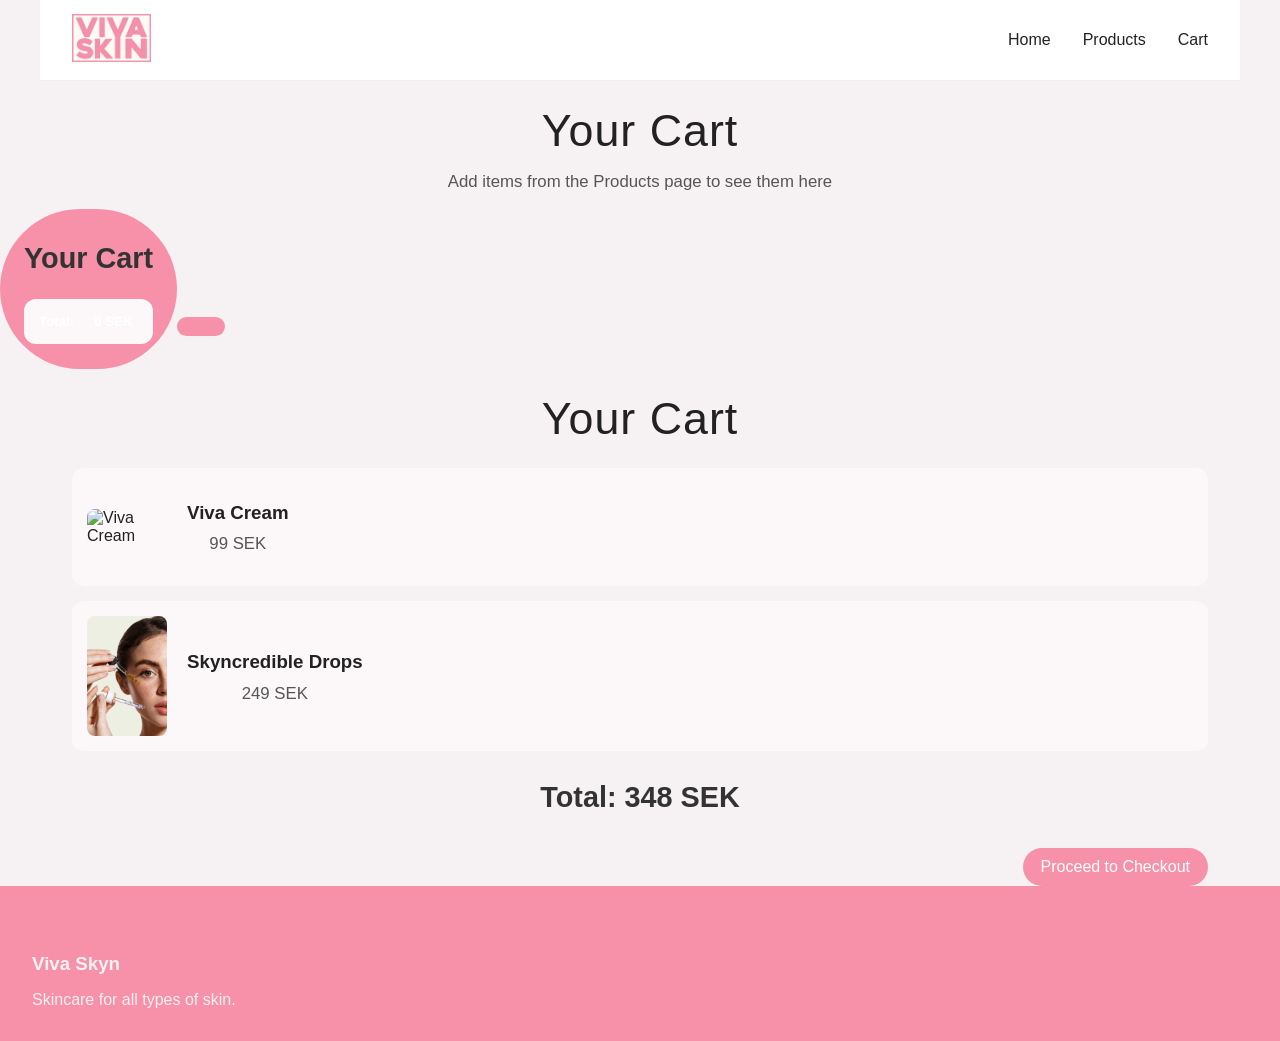
==== cart.html @ 20e659cf "uppdatering på de olika produktsidor" ====
<!doctype html>
<html lang="en">
  <head>
    <meta charset="UTF-8" />
    <meta name="viewport" content="width=device-width, initial-scale=1.0" />
    <title>Your Cart - Viva Skyn</title>
    <link rel="stylesheet" href="css/main.css" />
  </head>

  <body>
    <header class="container">
      <nav class="nav">
        <a href="index.html" class="logo">
          <img src="img/vivaskinnlogobakgrund.jpg" alt="Logo" />
        </a>

        <ul class="nav-links">
          <li><a href="index.html">Home</a></li>
          <li><a href="products.html">Products</a></li>
          <li><a href="cart.html">Cart</a></li>
        </ul>
      </nav>
    </header>

    <main class="conainer">
      <h1>Your Cart</h1>
      <p>Add items from the Products page to see them here</p>
    </main>

    <div id="cartSidebar" class="cart-sidebar">
      <button id="cartSidebar" class="cart-sidebar">
        <h2>Your Cart</h2>
        <div class="cart-items"></div>

        <div class="cart-item">
          <strong>Total: </strong> <span id="totalAmount">0 SEK</span>
        </div>
        <button id="checkoutBtn"></button>
      </button>
    </div>

    <main class="container cart-page">
      <h1>Your Cart</h1>

      <div class="cart-item">
        <img src="img/croppad1krämviva.png" alt="Viva Cream" />
        <div>
          <h3>Viva Cream</h3>
          <p>99 SEK</p>
        </div>
      </div>

      <div class="cart-item">
        <img src="img/serumcroppad.png" alt="Skyncredible Drops" />
        <div>
          <h3>Skyncredible Drops</h3>
          <p>249 SEK</p>
        </div>
      </div>

      <div class="cart-total">
        <h2>Total: 348 SEK</h2>
        <a href="checkout.html" class="checkout-btn">Proceed to Checkout</a>
      </div>
    </main>

    <footer class="footer">
      <div class="footer-section">
        <h3>Viva Skyn</h3>
        <p>Skincare for all types of skin.</p>
      </div>
    </footer>
  </body>
</html>
---- css/main.css ----
:root {
  --bg-main: #f6f1f3;
  --bg-soft: #fcf7f8;
  --accent: #f691a9;
  --text-main: #222222;
  --text-muted: #555;
  --accent-hover: #80a6d5;
}

* {
  box-sizing: border-box;
}

body {
  margin: 0;
  font-family: "Montserrat", sans-serif;
  background-color: var(--bg-main);
  color: var(--text-main);
}

h1,
h2 {
  text-align: center;
  margin: 1.5rem 0;
  font-weight: 700;
}

h1 {
  font-size: 2.8rem;
  font-weight: 500;
  letter-spacing: 1px;
  color: var(--text-main);
  margin-top: 1.5rem;
}

h2 {
  font-size: 1.8rem;
  color: #333;
}

main p {
  text-align: center;
  color: var(--text-muted);
  font-size: 1.05rem;
  margin-top: -0.5rem;
}

/*Layouten*/
.container {
  max-width: 1200px;
  margin: 0 auto;
  padding: 0 2rem;
}

header {
  position: sticky;
  top: 0;
  background: #fff;
  border-bottom: 1px solid #eee;
  z-index: 10;
}

.header nav {
  display: flex;
  padding: 15px;
}

.nav {
  display: flex;
  align-items: center;
  justify-content: space-between;
  height: 80px;
}

.logo img {
  height: 48px;
}

.nav-links {
  display: flex;
  gap: 2rem;
  list-style: none;
  margin-left: 0;
  padding: 0;
}

.nav-links li a {
  text-decoration: none;
  color: var(--text-main);
  font-weight: 500;
}

.nav-links li a:hover {
  color: var(--accent-hover);
}

/*HERO*/
.hero {
  text-align: center;
  padding: 4rem 0 6rem;
}

.hero img {
  max-width: 520px;
  width: 100%;
  margin-bottom: 3rem;
}

/*KANSKE TA BORTTTTTTTTTTTTTTT????????????*/
.hero h1 {
  font-size: 2.2rem;
  font-weight: 400;
  color: var(--text-main);
  letter-spacing: 0.3px;
  margin-bottom: 1rem;
}

.hero p {
  color: var(--text-muted);
  font-size: 1rem;
}

/*Products*/
.products {
  padding-bottom: 6rem;
}

.products h2 {
  text-align: center;
  font-size: 2rem;
  font-weight: 500;
  margin-bottom: 4rem;
}

/*Product card*/
.product-card {
  display: flex;
  flex-direction: column;
  justify-content: space-between;
  text-align: center;
  border-radius: 12px;
  background-color: var(--bg-soft);
  padding: 0;
  height: 100%;
  box-shadow: none;
}

.product-card img {
  max-width: 200px;
  width: 100%;
  height: auto;
  border-radius: 12px;
  margin: 0 auto 0.75rem auto;
}

.product-card h3 {
  font-size: 1rem;
  margin: 0.5rem 0 0.2rem 0;
  color: var(--accent);
}

.product-card p {
  font-size: 1rem;
  color: #333;
  margin: 0;
}

.product-card:hover {
  transform: translateY(-5px);
  box-shadow: 0 20px 50px rgba(0, 0, 0, 0.12);
}

.price {
  color: var(--accent);
  font-weight: 600;
}

/*Buttons*/
button {
  background-color: var(--accent);
  border: none;
  padding: 0.6rem 1.5rem;
  color: #fff;
  font-weight: 600;
  border-radius: 999px;
  cursor: pointer;
  transition: background 0.3s ease;
}

button:hover {
  background-color: var(--accent-hover);
}

/*Slide funktion*/
.image-row-slider {
  position: relative;
  overflow: hidden;
  max-width: none; /* kan ändras */
  margin: 2rem auto;
}

.image-row {
  display: grid;
  grid-template-columns: repeat(auto-fit, minmax(280px, 1fr));
  gap: 1.5rem;
}

.image-row img {
  width: 100%;
  height: auto;
  gap: 1.5rem;
}

.image-row .product-card {
  flex: 0 0 400px; /* varje kort tar 300px */
  margin-right: 15px;
}

.image-row-slider button.prev,
.image-row-slider button.next {
  position: absolute;
  top: 50%;
  transform: translateY(-50%);
  background-color: var(--accent);
  color: #fff;
  border: none;
  border-radius: 50%;
  width: 40px;
  height: 40px;
  cursor: pointer;
  z-index: 10;
}

.image-row-slider button.prev {
  left: 10px;
}

.image-row-slider button.next {
  right: 10px;
}

.main-img {
  width: 1200px;
  max-width: 100%;
  height: auto;
  display: block;
  margin: 2rem auto;
  border-radius: 10px;
}

.image-row,
.aloe-images,
.extra-images {
  display: grid;
  grid-template-columns: repeat(3, 1fr);
  gap: 1.5rem;
  margin: 2rem 0;
  justify-content: center;
  align-items: stretch;
}

.image-row img,
.aloe-images img,
.extra-images img {
  width: 100%;
  max-width: 1200px;
  height: auto;
  border-radius: 10px;
  margin: 0 auto;
  transition: transform 0.2s ease;
}

.image-row img:hover,
.aloe-images img:hover,
.extra-images img:hover {
  transform: translateY(-5px);
}

.about-banner {
  width: 100%; /* fyller hela bredden */
  height: auto; /* behåller proportionerna */
  object-fit: cover; /* beskär snyggt om bredden ändras */
  border-radius: 12px; /* valfritt, rundade hörn */
  margin-bottom: 30px; /* luft mellan bilden och rubrik */
}

.our-products {
  width: 100%; /* fyller hela bredden */
  max-width: 1200px;
  height: auto; /* behåller proportionerna */
  display: block;
  margin: 0 auto 30 px;
  border-radius: 12px; /* valfritt, rundade hörn */
}

/*Product page style*/
.product-page {
  display: flex;
  flex-direction: column;
  gap: 2rem;
}

.product-details {
  display: flex;
  flex-wrap: wrap;
  gap: 2rem;
  justify-content: center;
  align-items: flex-start;
}

.product-images {
  flex: 2;
  display: flex;
  flex-direction: column;
  gap: 1rem;
  width: 100%;
  max-width: none;
}

.product-images .main-product-img {
  width: 100%;
  height: auto;
  border-radius: 12px;
}

.product-images .texture-img {
  width: 100%;
  border-radius: 12px;
  opacity: 0.85;
}

.product-info h1 {
  font-size: 2rem;
  color: var(--text-main);
}

.product-info .price {
  font-size: 1.5rem;
  font-weight: 700;
  color: var(--accent);
}

.product-info .description {
  font-size: 1rem;
  color: var(--text-muted);
  line-height: 1.5;
}

.more-products {
  margin-top: 4rem;
}

.more-products h2 {
  text-align: center;
  font-size: 1.8rem;
  margin-bottom: 2rem;
}

.more-products .extra-images {
  display: grid;
  grid-template-columns: repeat(auto-fit, minmax(200px, 1fr));
  gap: 1.5rem;
  justify-items: center;
}

@media (min-width: 768px) {
  .product-page {
    flex-direction: row;
    gap: 3rem;
  }

  .product-details {
    flex-direction: row;
    gap: 3rem;
  }

  .product-images {
    flex: 1;
  }

  .product-info {
    flex: 1;
  }
}

@media (max-width: 480px) {
  .product-images {
    max-width: 100%;
  }

  .product-info {
    max-width: 100%;
  }
}

@media (max-width: 480px) {
  .image-row {
    grid-template-columns: 3fr;
    gap: 1re;
  }
}

@media (max-width: 768px) {
  .product-grid {
    grid-template-columns: 3fr;
  }
}

.thumbnails {
  display: flex;
  gap: 10px;
  margin-top: 10px;
}

.thumbnails img {
  width: 70px;
  height: 70px;
  object-fit: cover;
  border-radius: 8px;
  cursor: pointer;
  transition: transform 0.2s ease;
}

.thumbnails img:hover {
  transform: scale(1.05);
}

/* RELATED PRODUCTS - STORE STYLE */

.related-products {
  margin-top: 80px;
  padding: 60px 0;
  text-align: center;
}

.related-products h2 {
  font-size: 1.8rem;
  margin-bottom: 40px;
  font-weight: 500;
}

.related-grid {
  display: grid;
  grid-template-columns: repeat(auto-fit, minmax(220px, 1fr));
  gap: 40px;
}

.related-card {
  background: var(--bg-soft);
  padding: 20px;
  border-radius: 16px;
  transition:
    transform 0.3s ease,
    box-shadow 0.3s ease;
}

.related-card img {
  width: 100%;
  max-width: 180px;
  margin: 0 auto 15px;
  display: block;
  border-radius: 12px;
}

.related-card h3 {
  font-size: 1rem;
  margin-bottom: 5px;
  font-weight: 500;
}

.related-card .price {
  color: var(--accent);
  font-weight: 600;
  margin-bottom: 15px;
}

/* Hover effect */
.related-card:hover {
  transform: translateY(-8px);
  box-shadow: 0 20px 40px rgba(0, 0, 0, 0.08);
}

/* Button */
.small-btn {
  background: transparent;
  border: 1px solid var(--accent);
  color: var(--accent);
  padding: 8px 16px;
  border-radius: 30px;
  cursor: pointer;
  font-weight: 500;
  transition: all 0.3s ease;
}

.small-btn:hover {
  background: var(--accent);
  color: white;
}

body,
html {
  margin: 0;
  padding: 0;
}

.did-you {
  width: 100%; /* fyller hela bredden */
  height: auto; /* behåller proportionerna */
  display: block;
  object-fit: cover; /* beskär snyggt om bredden ändras */
  border-radius: 0px; /* valfritt, rundade hörn */
  padding: 0;
  margin: 0; /* luft mellan bilden och rubrik */
}

/*FOOTER*/
.footer {
  background: var(--accent);
  padding: 3rem 2rem 1rem;
  margin-top: 0rem;
}

.footer-container {
  max-width: 1200px;
  margin: auto;
  display: grid;
  grid-template-columns: repeat(auto-fit, minmax(220px, 1fr));
  gap: 2rem;
}

.footer-section h3,
.footer-section h4 {
  margin-bottom: 0.8rem;
  color: var(--bg-main);
}

.footer-section p,
.footer-section a {
  color: var(--bg-main);
  font-family: 0.95rem;
}

.footer-section a:hover {
  color: var(--text-muted);
}

.footer-section ul {
  list-style: none;
  padding: 0;
  margin: 0;
}

.footer-bottem {
  text-align: center;
  margin-top: 2rem;
  font-size: 0.85rem;
  color: var(--bg-main);
}

<!doctype
  html
  > <html
  lang="en"
  > <head
  > <meta
  charset="UTF-8"
  > <meta
  name="viewport"
  content="width=device-width, initial-scale=1.0"
  > <title
  > Checkout
  -
  Viva
  Skyn</title
  > <link
  rel="stylesheet"
  href="css/main.css"
  > </head
  > <body
  > <header
  class="container"
  > <nav
  class="nav"
  > <a
  href="index.html"
  class="logo"
  > <img
  src="img/vivaskinnlogobakgrund.jpg"
  alt="Logo"
  > </a
  > <ul
  class="nav-links"
  > <li
  > <a
  href="index.html"
  > Home</a
  > </li
  > <li
  > <a
  href="products.html"
  > Products</a
  > </li
  > <li
  > <a
  href="cart.html"
  > Cart</a
  > </li
  > </ul
  > </nav
  > </header
  > <main
  class="container checkout-page"
  > <h1
  > Checkout</h1
  > <div
  class="checkout-layout"
  > <!--
  Customer
  Form
  --
  > <section
  class="checkout-form"
  > <h2
  > Shipping
  Information</h2
  > <form
  > <input
  type="text"
  placeholder="Full Name"
  required
  > <input
  type="email"
  placeholder="Email Address"
  required
  > <input
  type="text"
  placeholder="Address"
  required
  > <input
  type="text"
  placeholder="City"
  required
  > <input
  type="text"
  placeholder="Postal Code"
  required
  > <h2
  > Payment</h2
  > <input
  type="text"
  placeholder="Card Number"
  required
  > <input
  type="text"
  placeholder="MM/YY"
  required
  > <input
  type="text"
  placeholder="CVC"
  required
  > <button
  type="submit"
  > Complete
  Purchase</button
  > </form
  > </section
  > <!--
  Order
  Summary
  --
  > <section
  class="checkout-summary"
  > <h2
  > Your
  Order</h2
  > <div
  class="summary-item"
  > <span
  > Viva
  Cream</span
  > <span
  > 99
  SEK</span
  > </div
  > <div
  class="summary-item"
  > <span
  > Skyncredible
  Drops</span
  > <span
  > 249
  SEK</span
  > </div
  > <hr
  > <div
  class="summary-total"
  > <strong
  > Total</strong
  > <strong
  > 348
  SEK</strong
  > </div
  > </section
  > </div
  > </main
  > <footer
  class="footer"
  > <div
  class="footer-section"
  > <h3
  > Viva
  Skyn</h3
  > <p
  > Skincare
  for
  all
  types
  of
  skin.</p
  > </div
  > </footer
  > </body
  > </html
  > .cart-page
  h1,
.checkout-page h1 {
  text-align: center;
  margin: 2rem 0;
}

.cart-item {
  display: flex;
  align-items: center;
  gap: 20px;
  background: var(--bg-soft);
  padding: 15px;
  border-radius: 12px;
  margin-bottom: 15px;
}

.cart-item img {
  width: 80px;
  border-radius: 8px;
}

.cart-total {
  text-align: right;
  margin-top: 30px;
}

.checkout-btn {
  display: inline-block;
  margin-top: 10px;
  background: var(--accent);
  color: white;
  padding: 10px 18px;
  border-radius: 25px;
  text-decoration: none;
}

.checkout-form {
  max-width: 500px;
  margin: auto;
  display: flex;
  flex-direction: column;
  gap: 12px;
}

.checkout-form input {
  padding: 12px;
  border-radius: 8px;
  border: 1px solid #ddd;
}

.checkout-form button {
  margin-top: 15px;
}

.product-filters {
  display: flex;
  flex-wrap: wrap;
  gap: 1rem;
  justify-content: center;
  margin-bottom: 3rem;
  margin-top: 1rem;
}

.product-filters button {
  background-color: var(--accent);
  color: var(--bg-soft);
  border: none;
  padding: 0.6rem 1.2rem;
  border-radius: 30px;
  font-weight: 500;
  cursor: pointer;
  transition: background 0.3s ease;
}

.product-filters button:hover {
  background-color: var(--accent);
}
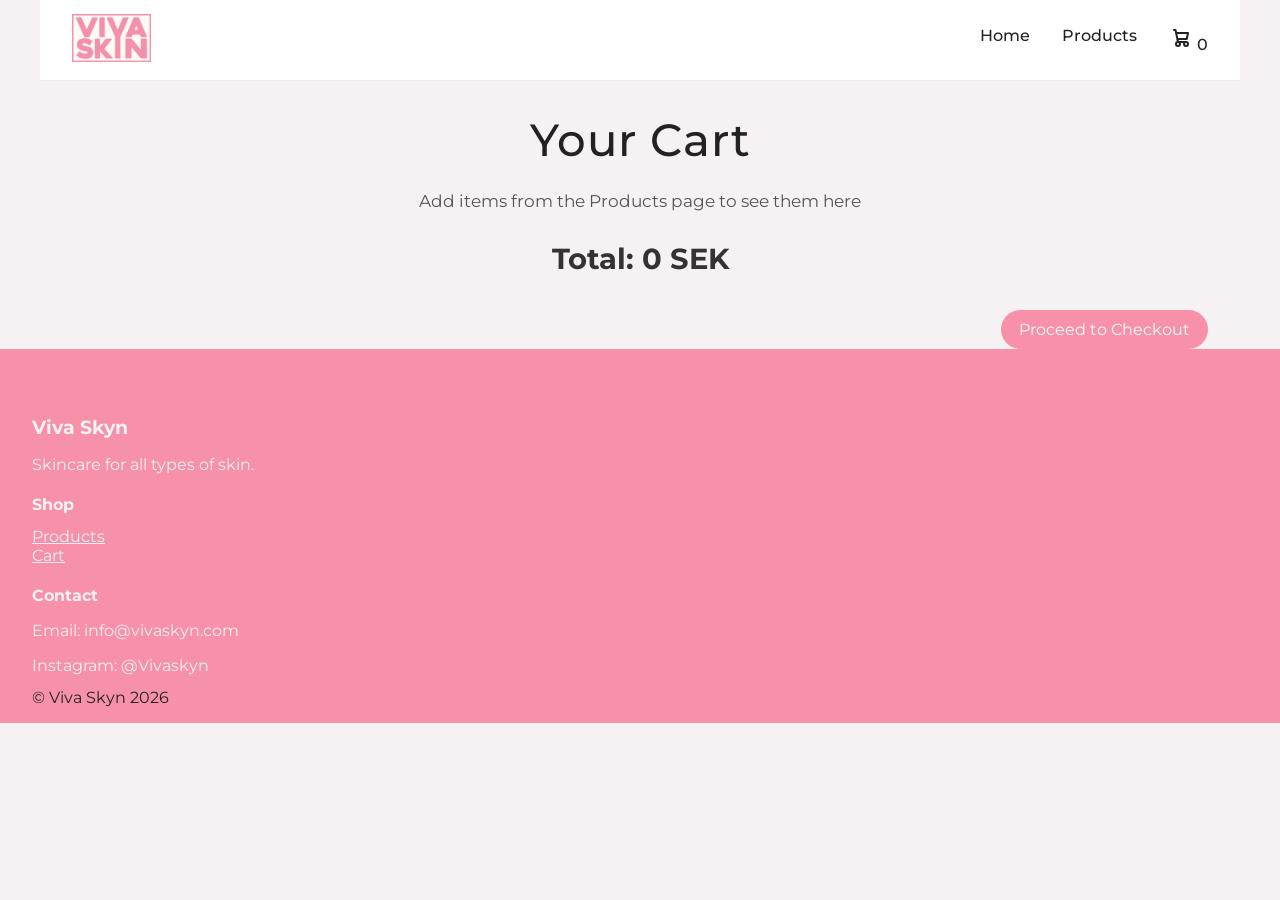
==== commit 6705c848: "uppdaterad java, fungerar fortfarande inte" ====
--- a/cart.html
+++ b/cart.html
@@ -5,6 +5,10 @@
     <meta name="viewport" content="width=device-width, initial-scale=1.0" />
     <title>Your Cart - Viva Skyn</title>
     <link rel="stylesheet" href="css/main.css" />
+    <link
+      href="https://fonts.googleapis.com/css2?family=Montserrat:wght@300;400;500;600;700&display=swap"
+      rel="stylesheet"
+    />
   </head>
 
   <body>
@@ -17,51 +21,43 @@
         <ul class="nav-links">
           <li><a href="index.html">Home</a></li>
           <li><a href="products.html">Products</a></li>
-          <li><a href="cart.html">Cart</a></li>
+          <li class="cart-icon">
+            <a href="cart.html">
+              <svg
+                class="w-[24px] h-[24px] text-gray-800 dark:text-white"
+                aria-hidden="true"
+                xmlns="http://www.w3.org/2000/svg"
+                width="24"
+                height="24"
+                fill="none"
+                viewBox="0 0 24 24"
+              >
+                <path
+                  stroke="currentColor"
+                  stroke-linecap="round"
+                  stroke-linejoin="round"
+                  stroke-width="2"
+                  d="M5 4h1.5L9 16m0 0h8m-8 0a2 2 0 1 0 0 4 2 2 0 0 0 0-4Zm8 0a2 2 0 1 0 0 4 2 2 0 0 0 0-4Zm-8.5-3h9.25L19 7H7.312"
+                />
+              </svg>
+              <span id="cart-count">0</span>
+            </a>
+          </li>
         </ul>
       </nav>
     </header>
 
-    <main class="conainer">
+    <main class="container cart-page">
       <h1>Your Cart</h1>
       <p>Add items from the Products page to see them here</p>
-    </main>
+      <div id="cartItems"></div>
 
-    <div id="cartSidebar" class="cart-sidebar">
-      <button id="cartSidebar" class="cart-sidebar">
-        <h2>Your Cart</h2>
-        <div class="cart-items"></div>
-
-        <div class="cart-item">
-          <strong>Total: </strong> <span id="totalAmount">0 SEK</span>
-        </div>
-        <button id="checkoutBtn"></button>
-      </button>
-    </div>
-
-    <main class="container cart-page">
-      <h1>Your Cart</h1>
-
-      <div class="cart-item">
-        <img src="img/croppad1krämviva.png" alt="Viva Cream" />
-        <div>
-          <h3>Viva Cream</h3>
-          <p>99 SEK</p>
-        </div>
+      <div class="cart-total">
+        <h2>Total: <span id="cartTotal">0</span> SEK</h2>
+        <a href="checkout.html" class="checkout-btn">Proceed to Checkout</a>
       </div>
 
-      <div class="cart-item">
-        <img src="img/serumcroppad.png" alt="Skyncredible Drops" />
-        <div>
-          <h3>Skyncredible Drops</h3>
-          <p>249 SEK</p>
-        </div>
-      </div>
-
-      <div class="cart-total">
-        <h2>Total: 348 SEK</h2>
-        <a href="checkout.html" class="checkout-btn">Proceed to Checkout</a>
-      </div>
+      <div id="cartItems"></div>
     </main>
 
     <footer class="footer">
@@ -69,6 +65,22 @@
         <h3>Viva Skyn</h3>
         <p>Skincare for all types of skin.</p>
       </div>
+      <div class="footer-section">
+        <h4>Shop</h4>
+        <ul>
+          <li><a href="products.html">Products</a></li>
+          <li><a href="cart.html">Cart</a></li>
+        </ul>
+      </div>
+      <div class="footer-section">
+        <h4>Contact</h4>
+        <p>Email: info@vivaskyn.com</p>
+        <p>Instagram: @Vivaskyn</p>
+      </div>
+      <div class="footer-bottom">© Viva Skyn 2026</div>
     </footer>
+    <script src="js/script.js"></script>
   </body>
 </html>
+
+<script src="js/script.js"></script>
--- a/css/main.css
+++ b/css/main.css
@@ -1,3 +1,4 @@
+/*The over style*/
 :root {
   --bg-main: #f6f1f3;
   --bg-soft: #fcf7f8;
@@ -11,6 +12,12 @@
   box-sizing: border-box;
 }
 
+html,
+body {
+  margin: 0;
+  padding: 0,
+}
+
 body {
   margin: 0;
   font-family: "Montserrat", sans-serif;
@@ -18,6 +25,8 @@
   color: var(--text-main);
 }
 
+
+/*Typography*/
 h1,
 h2 {
   text-align: center;
@@ -50,6 +59,7 @@
   max-width: 1200px;
   margin: 0 auto;
   padding: 0 2rem;
+  transition: transform .5s;
 }
 
 header {
@@ -60,6 +70,7 @@
   z-index: 10;
 }
 
+/*Navigationen*/
 .header nav {
   display: flex;
   padding: 15px;
@@ -106,12 +117,11 @@
   margin-bottom: 3rem;
 }
 
-/*KANSKE TA BORTTTTTTTTTTTTTTT????????????*/
 .hero h1 {
   font-size: 2.2rem;
   font-weight: 400;
+  letter-spacing: 0.3px;
   color: var(--text-main);
-  letter-spacing: 0.3px;
   margin-bottom: 1rem;
 }
 
@@ -191,12 +201,181 @@
   background-color: var(--accent-hover);
 }
 
-/*Slide funktion*/
+.small-btn {
+  background: transparent;
+  border: 1px solid var(--accent);
+  color: var(--accent);
+  padding: 8px 16px;
+  border-radius: 30px;
+  font-weight: 500;
+  cursor: pointer;
+  transition: all 0.3s ease;
+}
+
+.small-btn:hover {
+  background: var(--accent);
+  color: white;
+}
+
+/*Image grids och sliders*/
+.image-row,
+.aloe-images,
+.extra-images {
+  display: grid;
+  grid-template-columns: repeat(3, 1fr);
+  gap: 1.5rem;
+  margin: 2rem 0;
+}
+
+.image-row img,
+.aloe-images img,
+.extra-images img {
+  width: 100%;
+  border-radius: 10px;
+  transform: transform 0.2s ease;
+}
+
+.image-row img:hover,
+.aloe-images img:hover,
+.extra-images img:hover {
+  transform: translateY(-5px)
+}
+
 .image-row-slider {
   position: relative;
   overflow: hidden;
-  max-width: none; /* kan ändras */
   margin: 2rem auto;
+}
+
+/*Product page*/
+.product-page {
+  display: flex;
+  flex-direction: column;
+  gap: 2rem;
+}
+
+.product-details {
+  display: flex;
+  flex-wrap: wrap;
+  gap: 2rem;
+  justify-ccontent: center;
+}
+
+.product-images {
+  flex: 1;
+  display: flex;
+  flex-direction: column;
+  gap: 1rem;
+}
+
+.product-images img {
+  width: 100%;
+  border-radius: 12px;
+}
+
+.product-info h1 {
+  font-size: 2rem;
+}
+
+.product-info .price {
+  font-size: 1.5rem;
+}
+
+.product-info .description {
+  line-height: 1.5;
+  color: var(--text-muted);
+}
+
+/*Related products*/
+.related-products {
+  margin-top: 80px;
+  padding: 60px 0;
+  text-align: center;
+}
+
+.related-grid {
+  display: grid;
+  grid-template-columns: repeat(auto-fit, minmax(220px, 1fr));
+  gap: 40px;
+}
+
+.related-card {
+  background: var(--bg-soft);
+  padding: 20px;
+  border-radius: 16px;
+  transition: transform 0.3s ease, box-shahow 0.3s ease;
+}
+
+.related-card:hover {
+  transform: translateY(-8px);
+}
+
+/*Footer*/
+.footer {
+  background: var(--accent);
+  padding: 3rem 2rem 1rem;
+  margin-top: 0rem;
+}
+
+.footer-container {
+  max-width: 1200px;
+  margin: auto;
+  display: grid;
+  grid-template-columns: repeat(auto-fit, minmax(220px, 1fr));
+  gap: 2rem;
+}
+
+.footer-section h3,
+.footer-section h4,
+.footer-section p,
+.footer-section a {
+  margin-bottom: 0.8rem;
+  color: var(--bg-main);
+}
+
+.footer-section p,
+.footer-section a {
+  font-family: 0.95rem;
+}
+
+.footer-section a:hover {
+  color: var(--text-muted);
+}
+
+.footer-section ul {
+  list-style: none;
+  padding: 0;
+  margin: 0;
+}
+
+.footer-bottem {
+  text-align: center;
+  margin-top: 2rem;
+  font-size: 0.85rem;
+  color: var(--bg-main);
+}
+
+
+/*Responsive*/
+
+@media (min-widhth: 768px) {
+  .product-page {
+    flex-direction: row;
+    gap: 3rem;
+  }
+}
+
+@media (max-width: 768px) {
+  .product-grid {
+    grid-template-columns: 1fr;
+  }
+}
+
+@media (max-width: 480px) {
+  .image-row {
+    grid-template-columns: 1fr;
+    gap: 1rem;
+  }
 }
 
 .image-row {
@@ -514,215 +693,9 @@
 }
 
 /*FOOTER*/
-.footer {
-  background: var(--accent);
-  padding: 3rem 2rem 1rem;
-  margin-top: 0rem;
-}
-
-.footer-container {
-  max-width: 1200px;
-  margin: auto;
-  display: grid;
-  grid-template-columns: repeat(auto-fit, minmax(220px, 1fr));
-  gap: 2rem;
-}
-
-.footer-section h3,
-.footer-section h4 {
-  margin-bottom: 0.8rem;
-  color: var(--bg-main);
-}
-
-.footer-section p,
-.footer-section a {
-  color: var(--bg-main);
-  font-family: 0.95rem;
-}
-
-.footer-section a:hover {
-  color: var(--text-muted);
-}
-
-.footer-section ul {
-  list-style: none;
-  padding: 0;
-  margin: 0;
-}
-
-.footer-bottem {
-  text-align: center;
-  margin-top: 2rem;
-  font-size: 0.85rem;
-  color: var(--bg-main);
-}
-
-<!doctype
-  html
-  > <html
-  lang="en"
-  > <head
-  > <meta
-  charset="UTF-8"
-  > <meta
-  name="viewport"
-  content="width=device-width, initial-scale=1.0"
-  > <title
-  > Checkout
-  -
-  Viva
-  Skyn</title
-  > <link
-  rel="stylesheet"
-  href="css/main.css"
-  > </head
-  > <body
-  > <header
-  class="container"
-  > <nav
-  class="nav"
-  > <a
-  href="index.html"
-  class="logo"
-  > <img
-  src="img/vivaskinnlogobakgrund.jpg"
-  alt="Logo"
-  > </a
-  > <ul
-  class="nav-links"
-  > <li
-  > <a
-  href="index.html"
-  > Home</a
-  > </li
-  > <li
-  > <a
-  href="products.html"
-  > Products</a
-  > </li
-  > <li
-  > <a
-  href="cart.html"
-  > Cart</a
-  > </li
-  > </ul
-  > </nav
-  > </header
-  > <main
-  class="container checkout-page"
-  > <h1
-  > Checkout</h1
-  > <div
-  class="checkout-layout"
-  > <!--
-  Customer
-  Form
-  --
-  > <section
-  class="checkout-form"
-  > <h2
-  > Shipping
-  Information</h2
-  > <form
-  > <input
-  type="text"
-  placeholder="Full Name"
-  required
-  > <input
-  type="email"
-  placeholder="Email Address"
-  required
-  > <input
-  type="text"
-  placeholder="Address"
-  required
-  > <input
-  type="text"
-  placeholder="City"
-  required
-  > <input
-  type="text"
-  placeholder="Postal Code"
-  required
-  > <h2
-  > Payment</h2
-  > <input
-  type="text"
-  placeholder="Card Number"
-  required
-  > <input
-  type="text"
-  placeholder="MM/YY"
-  required
-  > <input
-  type="text"
-  placeholder="CVC"
-  required
-  > <button
-  type="submit"
-  > Complete
-  Purchase</button
-  > </form
-  > </section
-  > <!--
-  Order
-  Summary
-  --
-  > <section
-  class="checkout-summary"
-  > <h2
-  > Your
-  Order</h2
-  > <div
-  class="summary-item"
-  > <span
-  > Viva
-  Cream</span
-  > <span
-  > 99
-  SEK</span
-  > </div
-  > <div
-  class="summary-item"
-  > <span
-  > Skyncredible
-  Drops</span
-  > <span
-  > 249
-  SEK</span
-  > </div
-  > <hr
-  > <div
-  class="summary-total"
-  > <strong
-  > Total</strong
-  > <strong
-  > 348
-  SEK</strong
-  > </div
-  > </section
-  > </div
-  > </main
-  > <footer
-  class="footer"
-  > <div
-  class="footer-section"
-  > <h3
-  > Viva
-  Skyn</h3
-  > <p
-  > Skincare
-  for
-  all
-  types
-  of
-  skin.</p
-  > </div
-  > </footer
-  > </body
-  > </html
-  > .cart-page
-  h1,
+
+
+h1,
 .checkout-page h1 {
   text-align: center;
   margin: 2rem 0;
@@ -799,3 +772,77 @@
 .product-filters button:hover {
   background-color: var(--accent);
 }
+*/
+
+
+.cartTab {
+  width: 400px;
+  background-color: var(--accent);
+  color: var(--bg-main);
+  position: fixed;
+  inset: 0 -400px 0 auto;
+  display: grid;
+  grid-template-rows: 70px 1fr 70px;
+  transition: .5s;
+}
+
+body.showCart .cartTab {
+  inset: 0 0 0 auto;
+}
+
+body.showCart .cartTab .container{
+  transform: translateX(-250px);
+}
+
+.cartTab h1{
+  padding: 20px;
+  margin: 0;
+  font-weight: 300;
+}
+
+.cartTab .btn{
+  display: grid;
+  grid-template-columns: repeat(2, 1fr);
+}
+
+.cartTab .btn button{
+  background-color: #ddd;
+  border: none;
+  font-weight: 600;
+  cursor: pointer;
+}
+
+.cartTab .btn .close {
+  background-color: #eee;
+}
+
+.cartTab .listCart .item img{
+  width: 100%;
+}
+
+.cartTab .listCart .item{
+  display: grid;
+  grid-template-columns: 70px 150px 50px 1fr;
+  gap: 10 px;
+  text-align: center;
+  align-items: center;
+}
+
+.listCart .quantity span{
+  display: inline-block;
+  width: 25px;
+  height: 25px;
+  background-color: #eee;
+  color: #333;
+  border-radius: 50%;
+  cursor: pointer;
+}
+
+.listCart .quantity span;:nth-child(2){
+  background-color: transparent;
+  color: #eee;
+}
+
+.listCart .item:nth-child(even){
+  background-color: var(--bg-soft);
+}
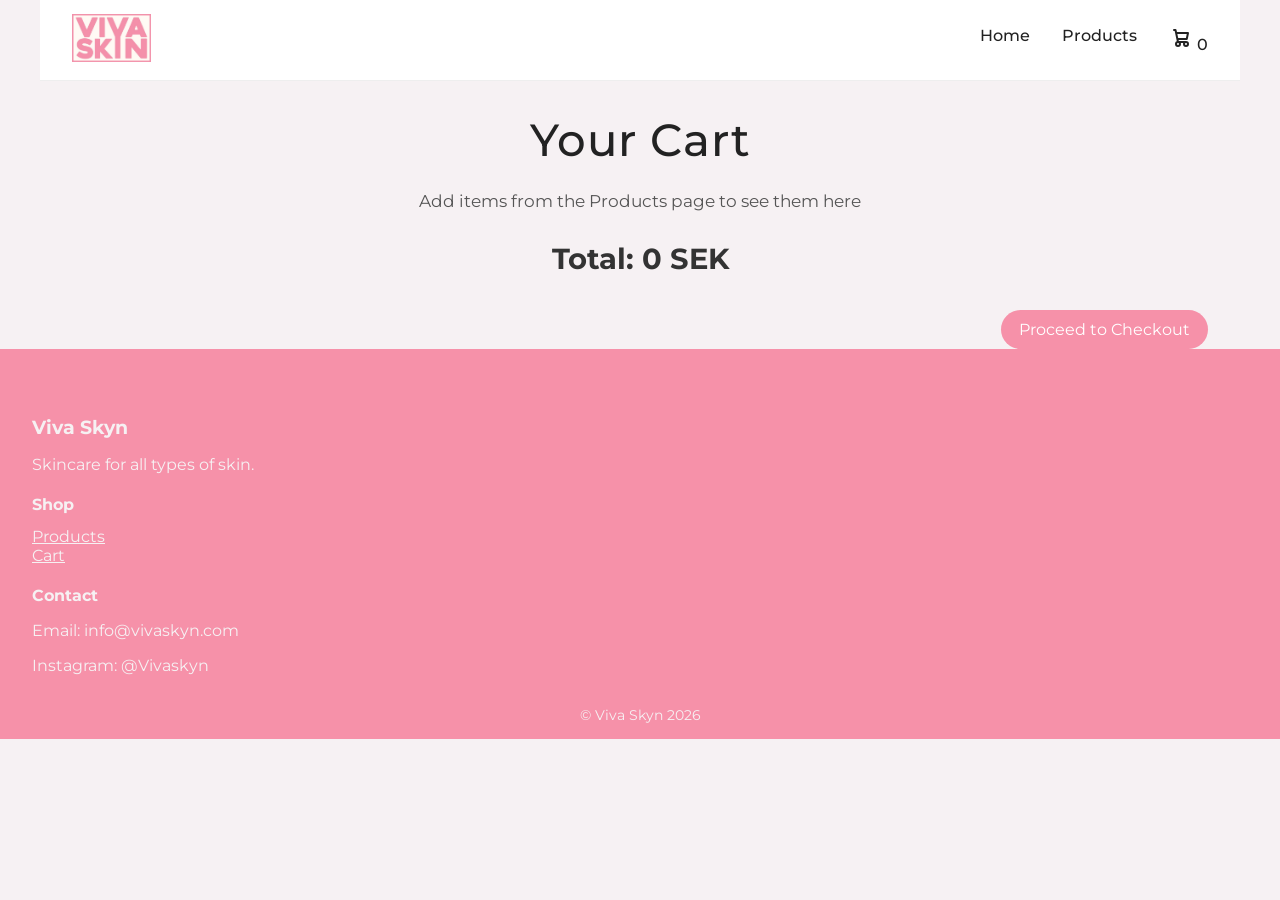
==== commit 2915041b: "Fungerande cart" ====
--- a/cart.html
+++ b/cart.html
@@ -82,5 +82,3 @@
     <script src="js/script.js"></script>
   </body>
 </html>
-
-<script src="js/script.js"></script>
--- a/css/main.css
+++ b/css/main.css
@@ -15,7 +15,7 @@
 html,
 body {
   margin: 0;
-  padding: 0,
+  padding: 0;
 }
 
 body {
@@ -24,7 +24,6 @@
   background-color: var(--bg-main);
   color: var(--text-main);
 }
-
 
 /*Typography*/
 h1,
@@ -59,7 +58,7 @@
   max-width: 1200px;
   margin: 0 auto;
   padding: 0 2rem;
-  transition: transform .5s;
+  transition: transform 0.5s;
 }
 
 header {
@@ -238,7 +237,7 @@
 .image-row img:hover,
 .aloe-images img:hover,
 .extra-images img:hover {
-  transform: translateY(-5px)
+  transform: translateY(-5px);
 }
 
 .image-row-slider {
@@ -258,7 +257,7 @@
   display: flex;
   flex-wrap: wrap;
   gap: 2rem;
-  justify-ccontent: center;
+  justify-content: center;
 }
 
 .product-images {
@@ -303,7 +302,9 @@
   background: var(--bg-soft);
   padding: 20px;
   border-radius: 16px;
-  transition: transform 0.3s ease, box-shahow 0.3s ease;
+  transition:
+    transform 0.3s ease,
+    box-shahow 0.3s ease;
 }
 
 .related-card:hover {
@@ -348,17 +349,16 @@
   margin: 0;
 }
 
-.footer-bottem {
+.footer-bottom {
   text-align: center;
   margin-top: 2rem;
   font-size: 0.85rem;
   color: var(--bg-main);
 }
 
-
 /*Responsive*/
 
-@media (min-widhth: 768px) {
+@media (min-width: 768px) {
   .product-page {
     flex-direction: row;
     gap: 3rem;
@@ -379,20 +379,30 @@
 }
 
 .image-row {
-  display: grid;
+  display: flex;
+  overflow: auto;
+  scroll-behavior: smooth;
   grid-template-columns: repeat(auto-fit, minmax(280px, 1fr));
-  gap: 1.5rem;
+  gap: 20px;
+  margin: 2rem 0;
+}
+
+.image-row::-webkit-scrollbar {
+  display: none;
+}
+
+.image-row .product-card {
+  flex: 0 0 300px; /* varje kort tar 300px */
 }
 
 .image-row img {
   width: 100%;
   height: auto;
-  gap: 1.5rem;
-}
-
-.image-row .product-card {
-  flex: 0 0 400px; /* varje kort tar 300px */
-  margin-right: 15px;
+}
+
+.image-row-slider {
+  position: relative;
+  overflow: auto;
 }
 
 .image-row-slider button.prev,
@@ -427,7 +437,6 @@
   border-radius: 10px;
 }
 
-.image-row,
 .aloe-images,
 .extra-images {
   display: grid;
@@ -694,7 +703,6 @@
 
 /*FOOTER*/
 
-
 h1,
 .checkout-page h1 {
   text-align: center;
@@ -772,9 +780,6 @@
 .product-filters button:hover {
   background-color: var(--accent);
 }
-*/
-
-
 .cartTab {
   width: 400px;
   background-color: var(--accent);
@@ -783,29 +788,31 @@
   inset: 0 -400px 0 auto;
   display: grid;
   grid-template-rows: 70px 1fr 70px;
-  transition: .5s;
+  transition: 0.5s;
+  box-shadow: -10px 0 40px rgba(0, 0, 0, 0.08);
+  border-left: 1px solied #eee;
 }
 
 body.showCart .cartTab {
   inset: 0 0 0 auto;
 }
 
-body.showCart .cartTab .container{
+body.showCart .cartTab .container {
   transform: translateX(-250px);
 }
 
-.cartTab h1{
+.cartTab h1 {
   padding: 20px;
   margin: 0;
   font-weight: 300;
 }
 
-.cartTab .btn{
+.cartTab .btn {
   display: grid;
   grid-template-columns: repeat(2, 1fr);
 }
 
-.cartTab .btn button{
+.cartTab .btn button {
   background-color: #ddd;
   border: none;
   font-weight: 600;
@@ -816,11 +823,11 @@
   background-color: #eee;
 }
 
-.cartTab .listCart .item img{
-  width: 100%;
-}
-
-.cartTab .listCart .item{
+.cartTab .listCart .item img {
+  width: 100%;
+}
+
+.cartTab .listCart .item {
   display: grid;
   grid-template-columns: 70px 150px 50px 1fr;
   gap: 10 px;
@@ -828,7 +835,7 @@
   align-items: center;
 }
 
-.listCart .quantity span{
+.listCart .quantity span {
   display: inline-block;
   width: 25px;
   height: 25px;
@@ -838,11 +845,23 @@
   cursor: pointer;
 }
 
-.listCart .quantity span;:nth-child(2){
+.listCart .quantity span:nth-child(2) {
   background-color: transparent;
   color: #eee;
 }
 
-.listCart .item:nth-child(even){
+.listCart .item:nth-child(even) {
   background-color: var(--bg-soft);
-}+}
+
+.product-card-cream {
+  text-decoration: none;
+  text-align: center;
+}
+
+.product-grid {
+  display: grid;
+  grid-template-columns: repeat(3, 1fr);
+  gap: 1.5rem;
+  margin: 2rem 0;
+}
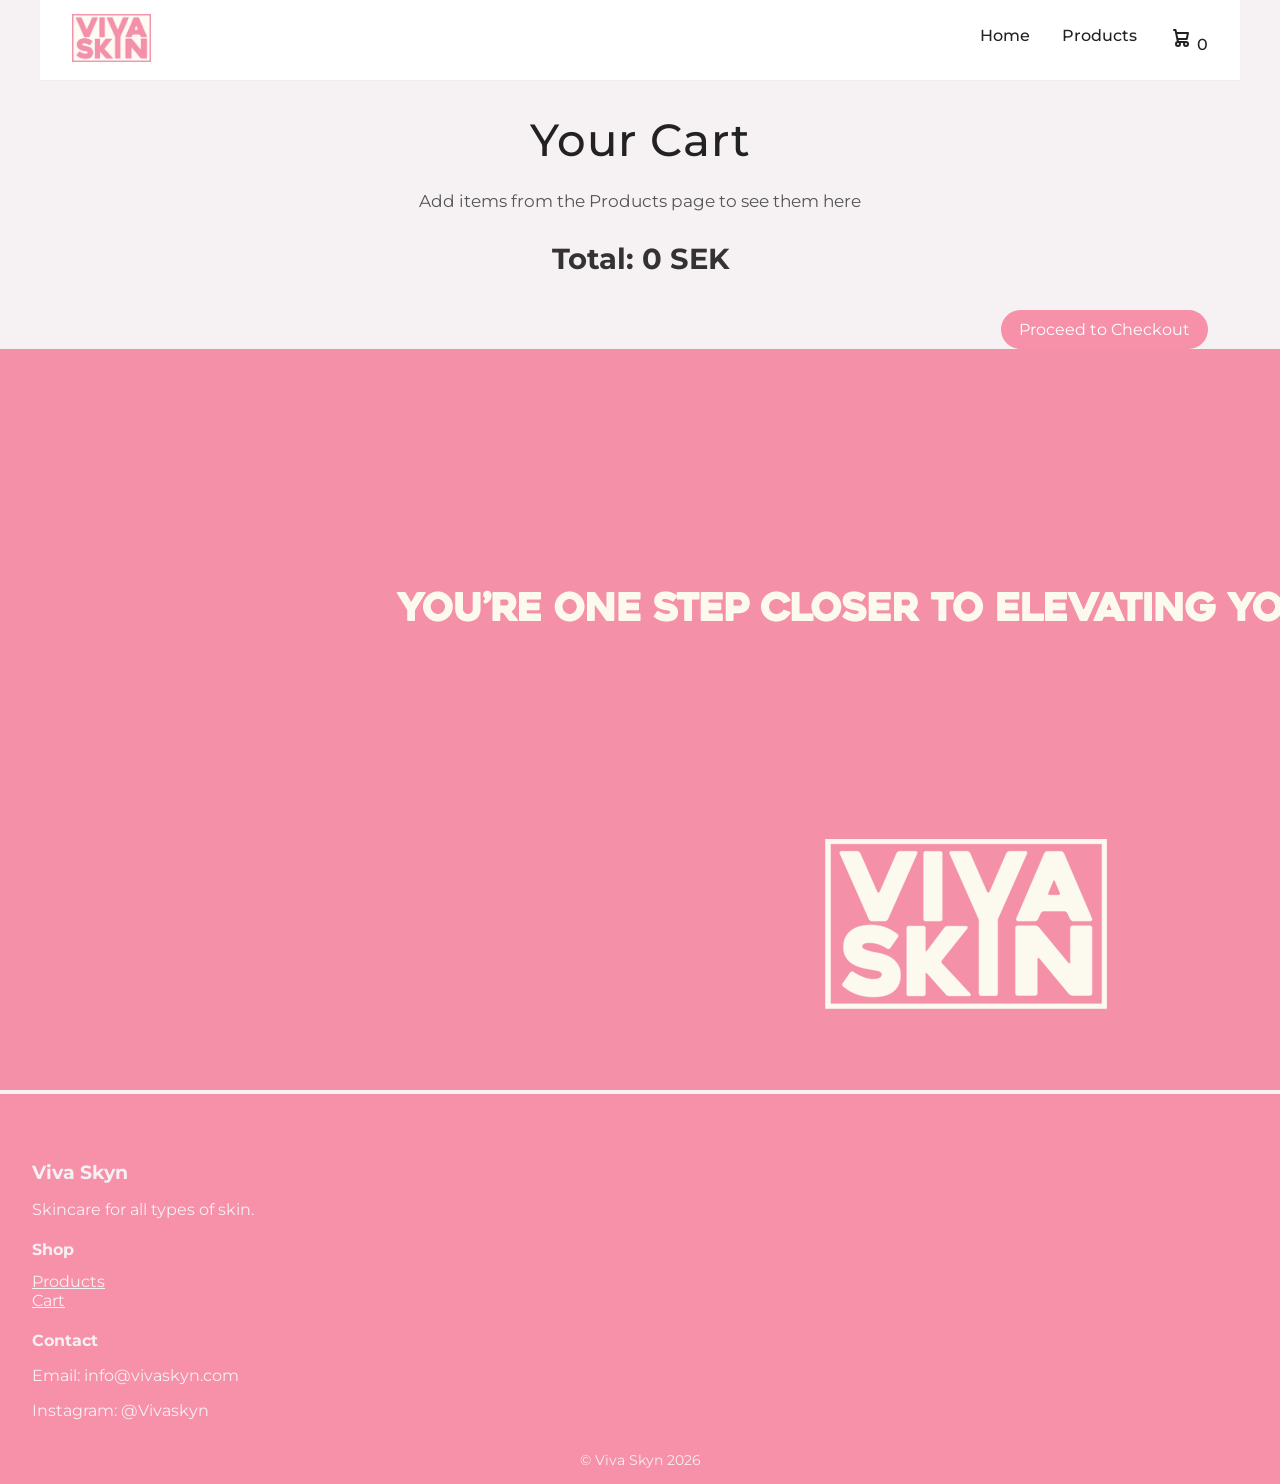
==== commit b6e1bf52: "uppdatering" ====
--- a/cart.html
+++ b/cart.html
@@ -60,6 +60,10 @@
       <div id="cartItems"></div>
     </main>
 
+    <section class="cart-img">
+      <img src="img/cartsida.png" alt="cart sida" class="cart sida" />
+    </section>
+
     <footer class="footer">
       <div class="footer-section">
         <h3>Viva Skyn</h3>
--- a/css/main.css
+++ b/css/main.css
@@ -865,3 +865,13 @@
   gap: 1.5rem;
   margin: 2rem 0;
 }
+
+.cart-img {
+  width: 100%; /* fyller hela bredden */
+  height: auto; /* behåller proportionerna */
+  display: block;
+  object-fit: cover; /* beskär snyggt om bredden ändras */
+  border-radius: 0px; /* valfritt, rundade hörn */
+  padding: 0;
+  margin: 0; /* luft mellan bilden och rubrik */
+}
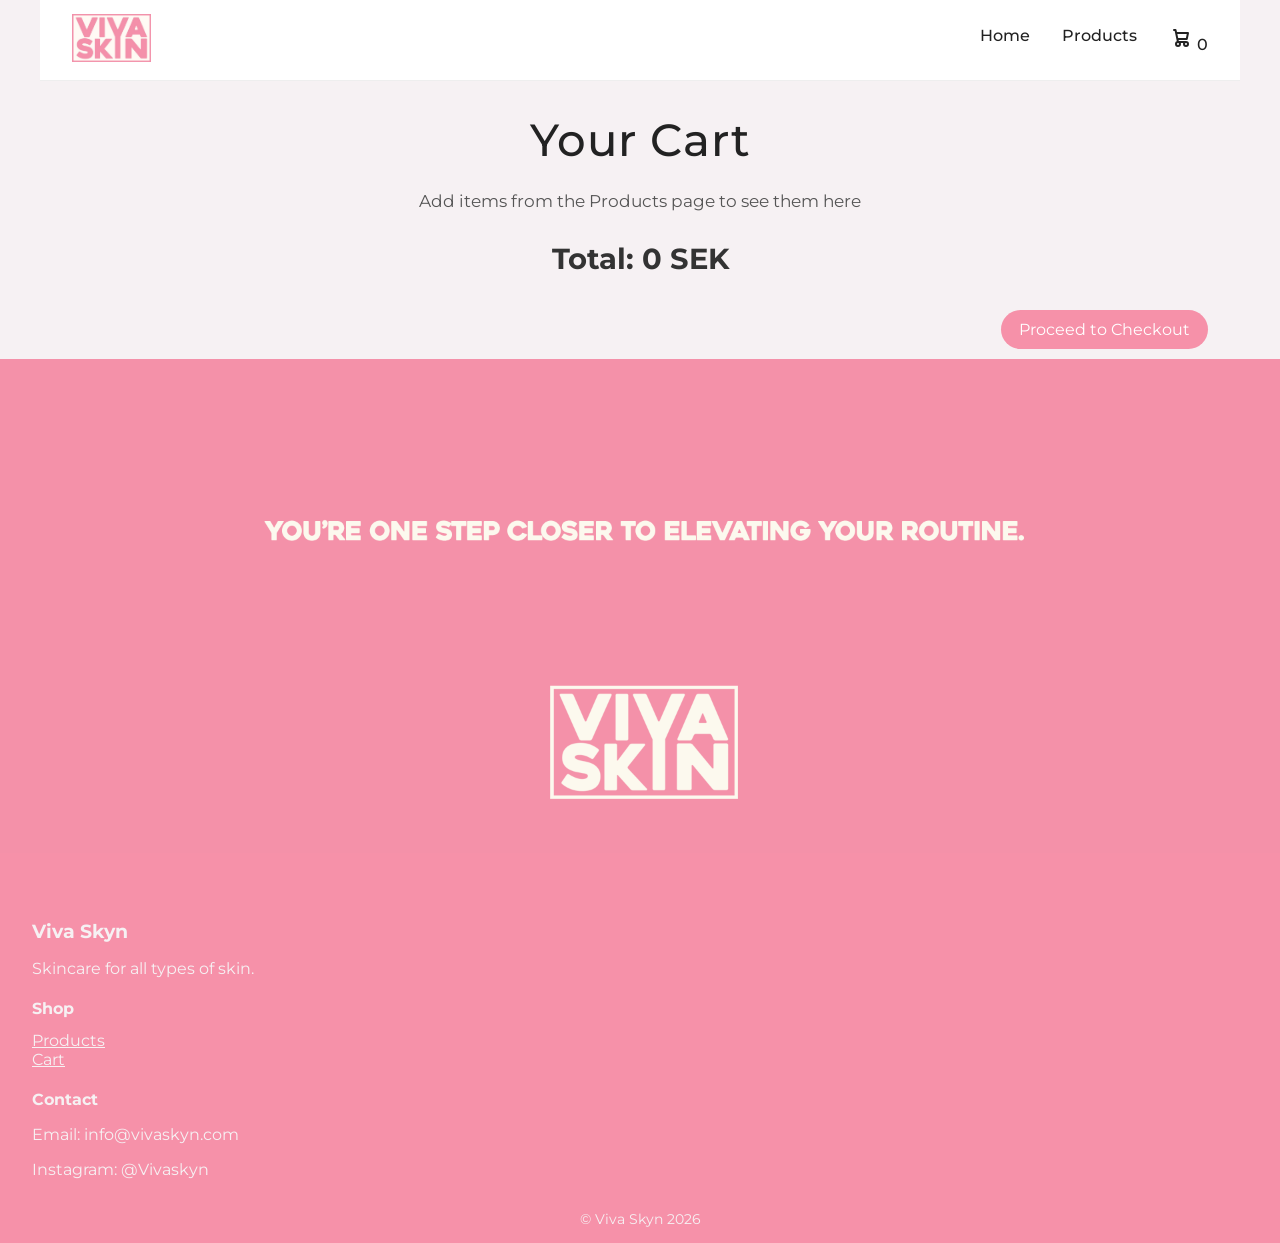
==== commit 6d89b3b5: "finish" ====
--- a/cart.html
+++ b/cart.html
@@ -60,8 +60,8 @@
       <div id="cartItems"></div>
     </main>
 
-    <section class="cart-img">
-      <img src="img/cartsida.png" alt="cart sida" class="cart sida" />
+    <section>
+      <img src="img/cartsida.png" alt="cart sida" class="cart-img" />
     </section>
 
     <footer class="footer">
--- a/css/main.css
+++ b/css/main.css
@@ -732,6 +732,7 @@
 .checkout-btn {
   display: inline-block;
   margin-top: 10px;
+  margin-bottom: 10px;
   background: var(--accent);
   color: white;
   padding: 10px 18px;
@@ -871,7 +872,7 @@
   height: auto; /* behåller proportionerna */
   display: block;
   object-fit: cover; /* beskär snyggt om bredden ändras */
-  border-radius: 0px; /* valfritt, rundade hörn */
+  border-radius: 0px;
   padding: 0;
-  margin: 0; /* luft mellan bilden och rubrik */
-}
+  margin: 0;
+}
